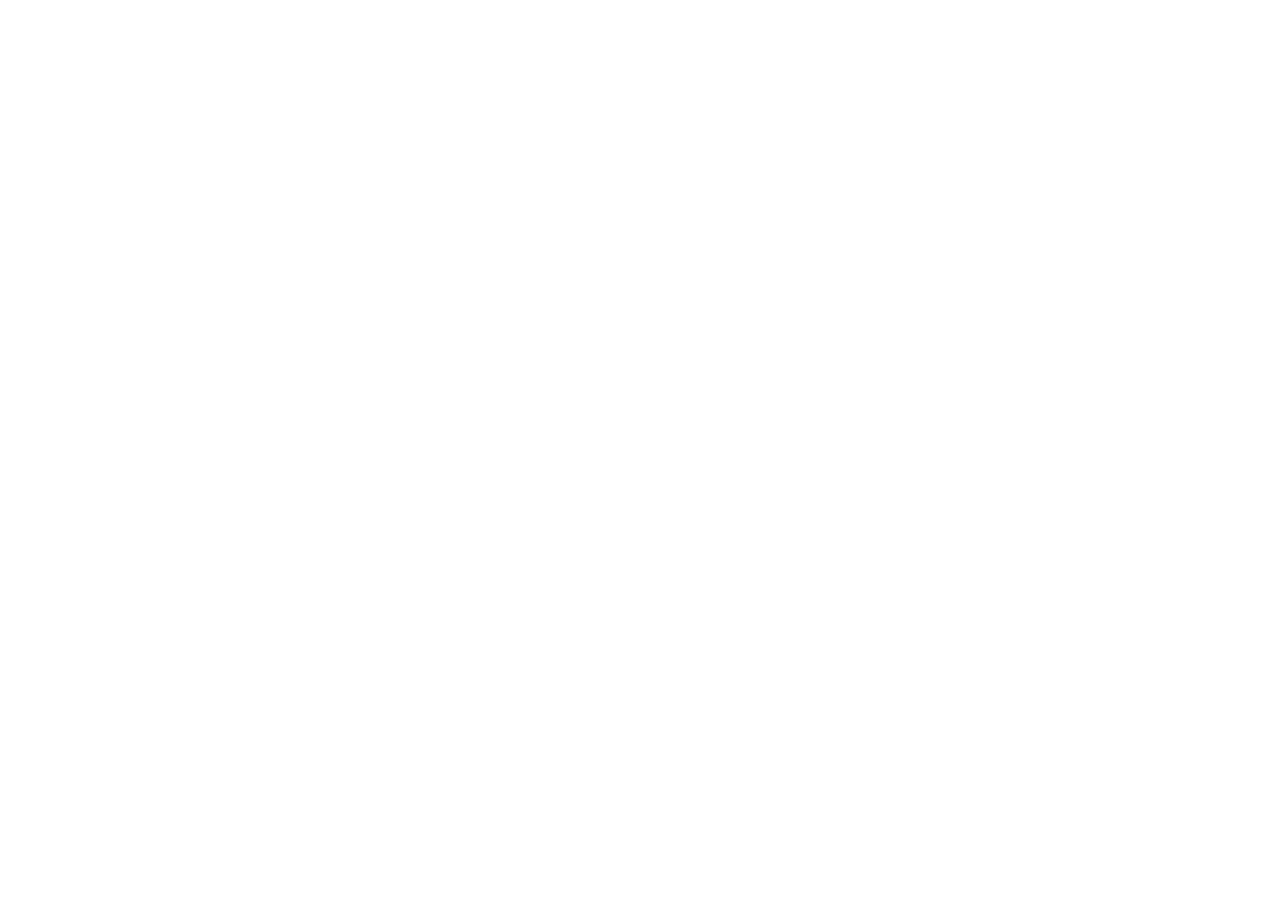
==== sales.html @ 1b394111 "added basic structure to html documents" ====
<!DOCTYPE html>

<html>
    <head>
        <!-- TODO: Link to CSS RESET -->
        <!-- TODO: Link to CSS STYLE -->
    </head>
    <body>
        <header>
            <h1></h1>
            <nav></nav>

        </header>
        <main>
            
        </main>
        <footer></footer>
        <!-- TODO: Link to JS-->
    </body>
</html>
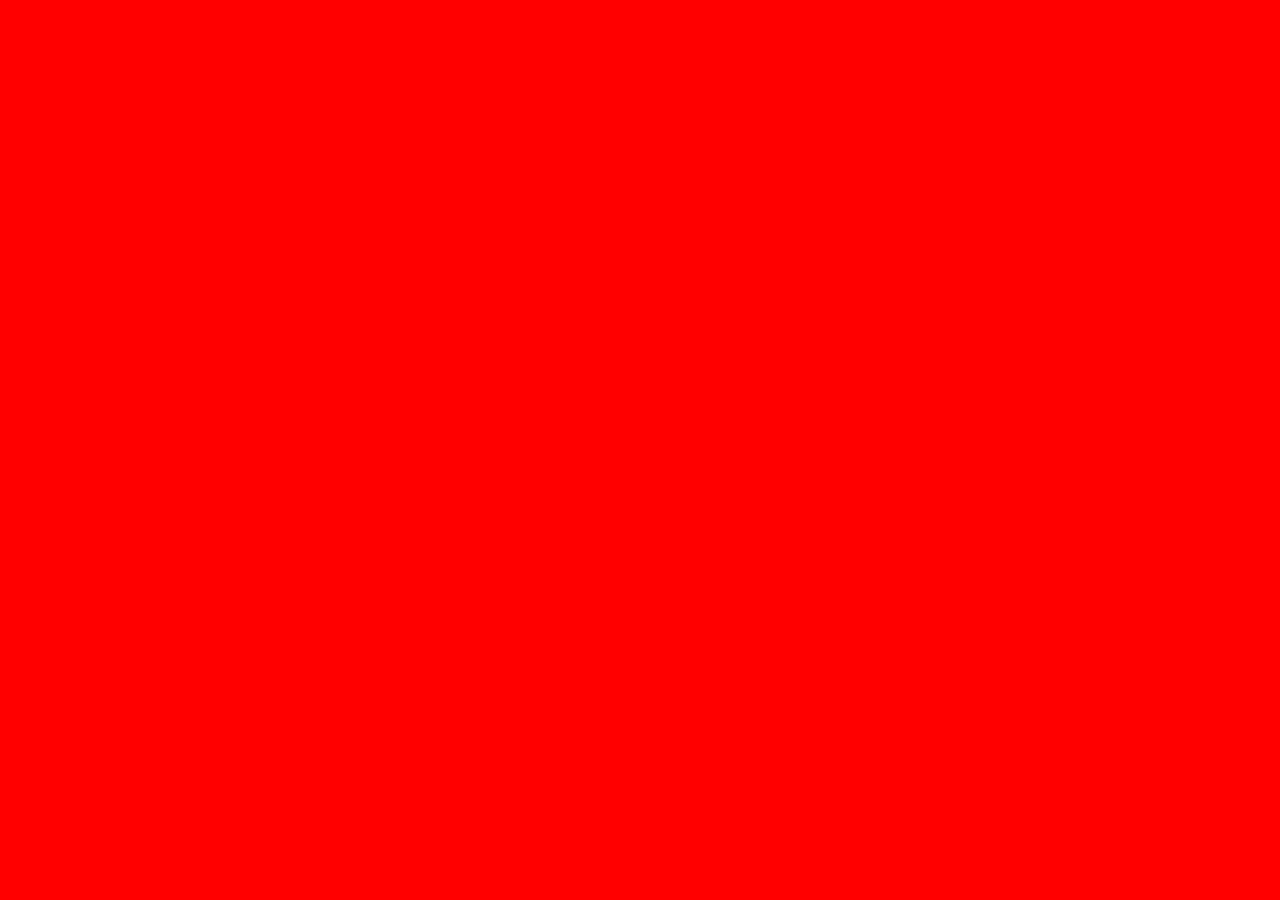
==== commit fb039439: "added basic language for each file" ====
--- a/sales.html
+++ b/sales.html
@@ -2,8 +2,10 @@
 
 <html>
     <head>
-        <!-- TODO: Link to CSS RESET -->
-        <!-- TODO: Link to CSS STYLE -->
+        <!-- Link to CSS RESET -->
+        <link href="css/reset.css" type="text/css" rel="stylesheet">
+        <!-- Link to CSS STYLE -->
+        <link href="css/style.css" type="text/css" rel="stylesheet">
     </head>
     <body>
         <header>
@@ -12,9 +14,11 @@
 
         </header>
         <main>
+            <ul id = store-list></ul>
             
         </main>
         <footer></footer>
-        <!-- TODO: Link to JS-->
+        <!-- Link to JS-->
+        <script src="js/app.js" type="text/javascript"></script>
     </body>
 </html>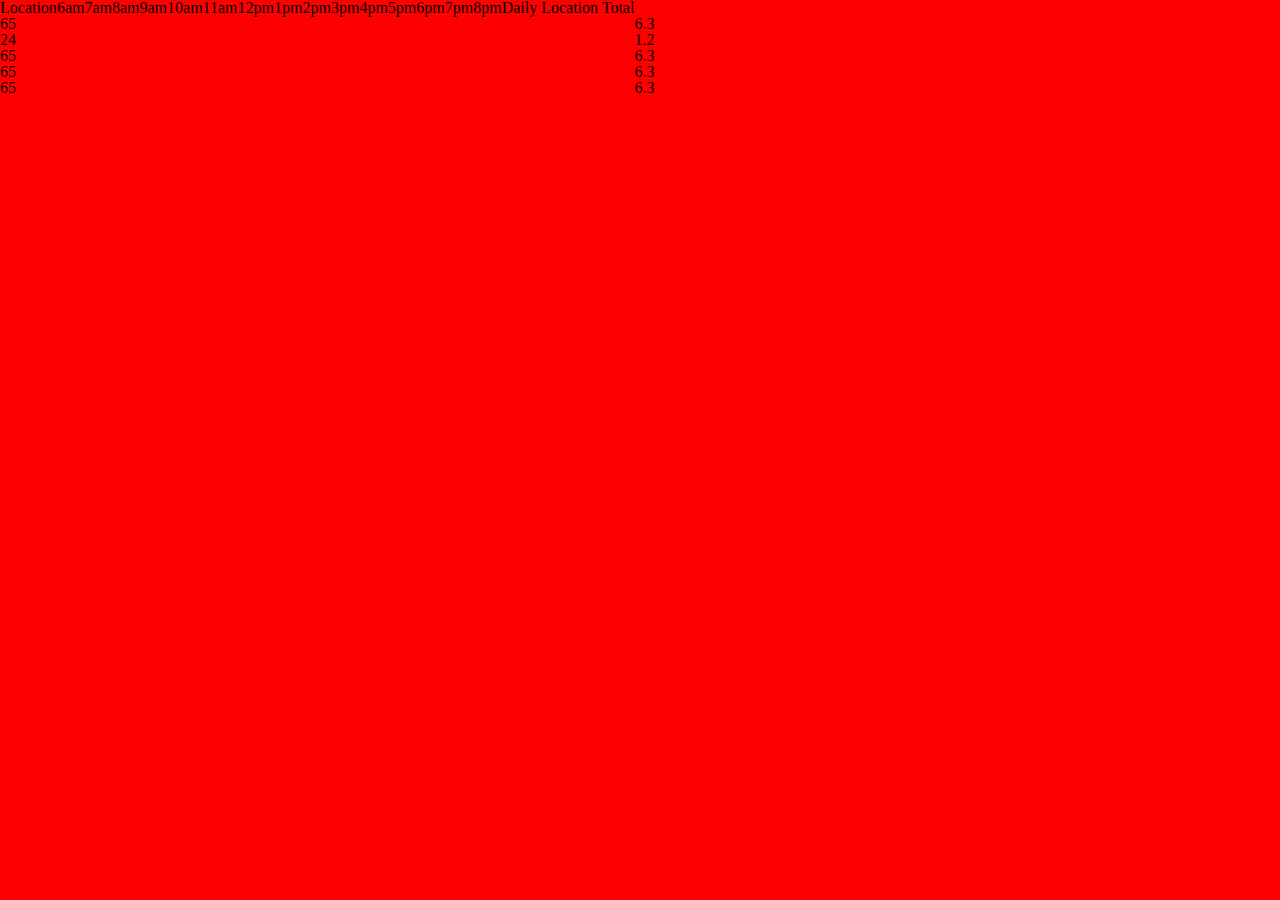
==== commit aefe3355: "built constructor functions and tables" ====
--- a/sales.html
+++ b/sales.html
@@ -14,8 +14,9 @@
 
         </header>
         <main>
-            <ul id = store-list></ul>
-            
+        <table>
+            <tbody id="storeList"></tbody>
+        </table>
         </main>
         <footer></footer>
         <!-- Link to JS-->
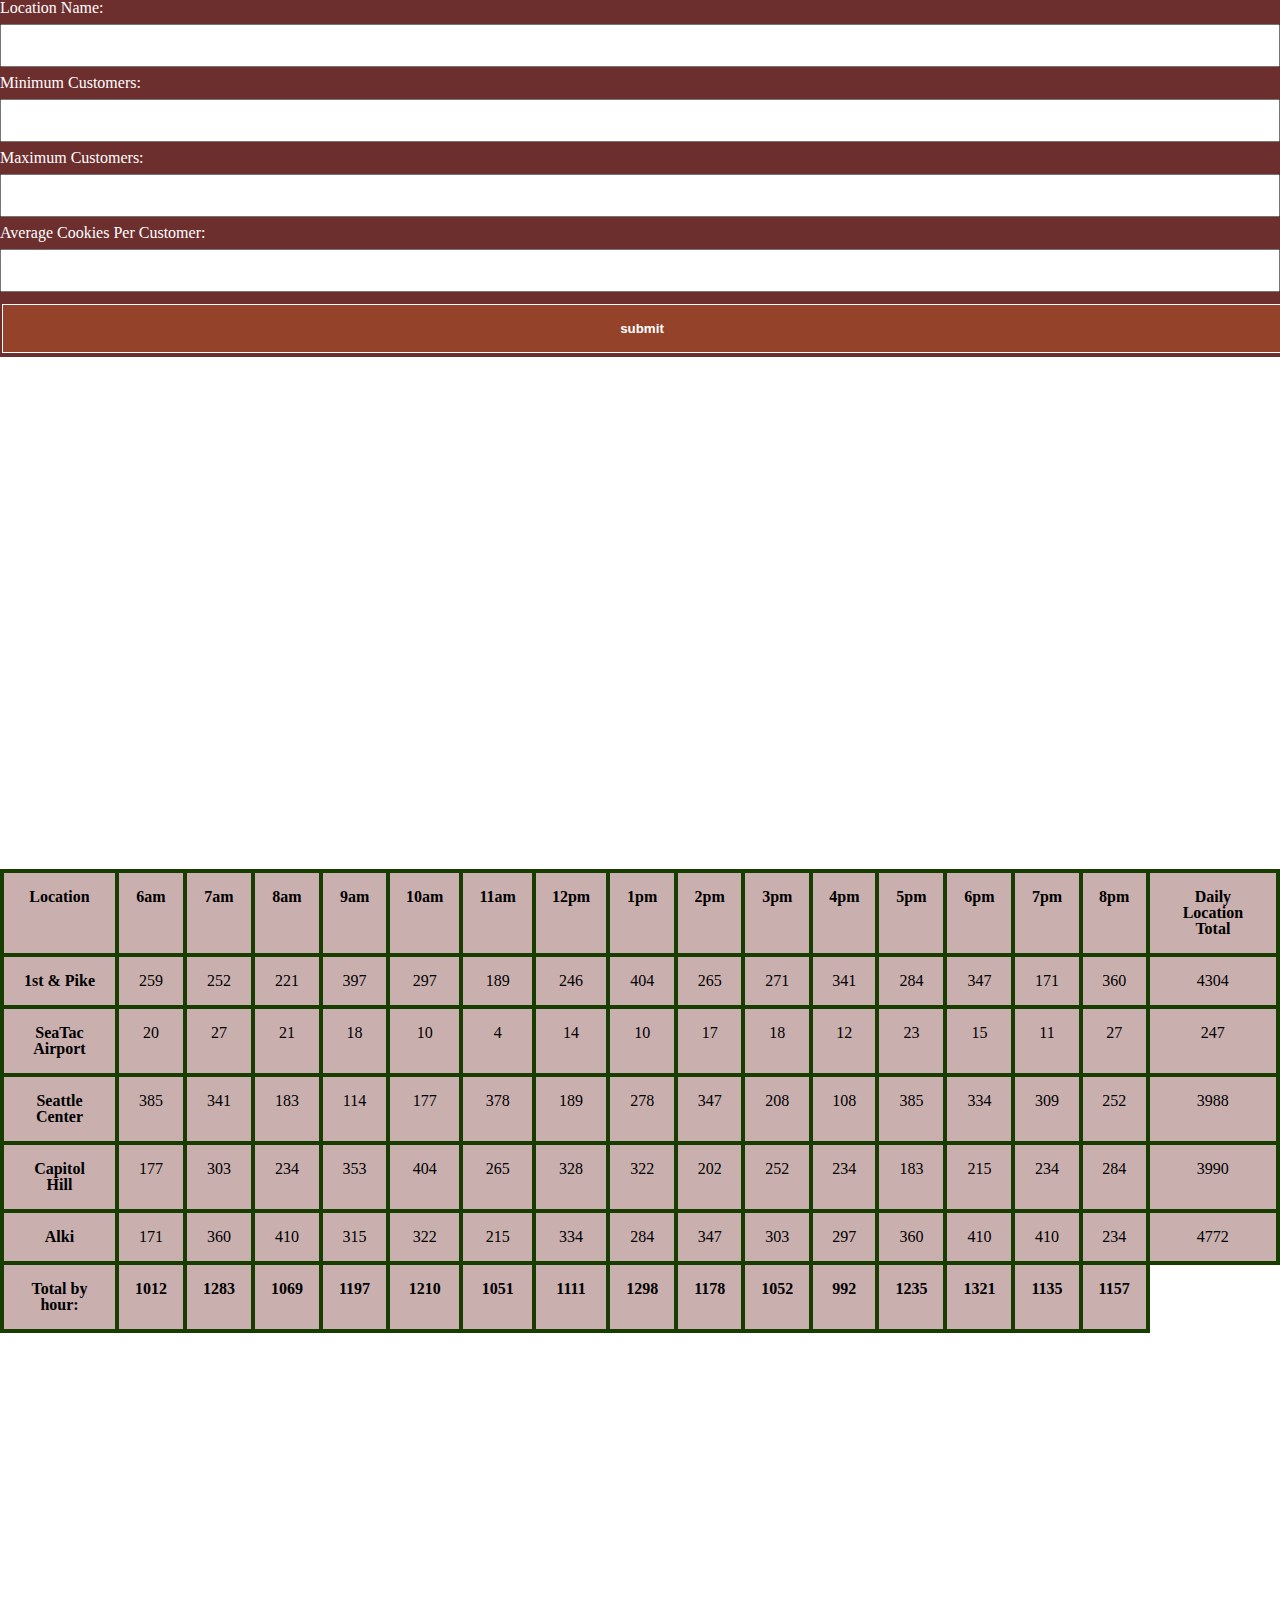
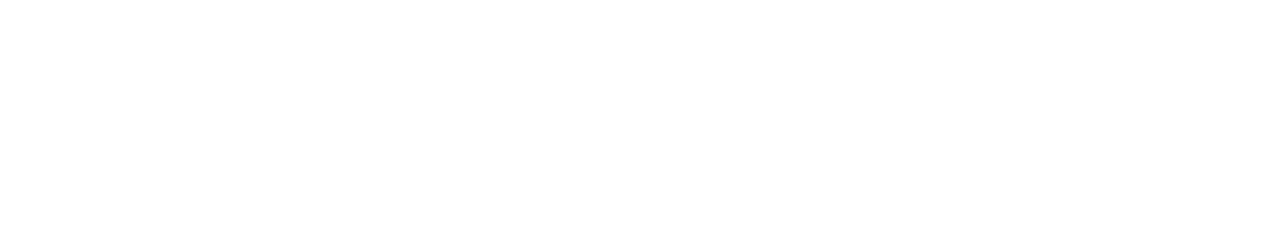
==== commit 912f5d2e: "Merge pull request #3 from SianCulligan/0831_forms" ====
--- a/sales.html
+++ b/sales.html
@@ -14,8 +14,25 @@
 
         </header>
         <main>
+
+            <!-- form needs to have location name, min, maxm avg -->
+            <form id="addAStoreForm">
+                <fieldset>
+                    <label>Location Name:</label>
+                    <input name = "locationName" type = "text"/>
+                    <label>Minimum Customers:</label>
+                    <input name = "minimum" type = "text"/>
+                    <label>Maximum Customers:</label>
+                    <input name = "maximum" type = "text"/>
+                    <label>Average Cookies Per Customer:</label>
+                    <input name = "averageCookies" type = "text"/>
+
+                    <input type = "submit" name = "submit" value = "submit"/>
+                </fieldset>
+            </form>
         <table>
             <tbody id="storeList"></tbody>
+            <tfoot id="tableFooter"></tfoot>
         </table>
         </main>
         <footer></footer>
--- a/css/style.css
+++ b/css/style.css
@@ -0,0 +1,54 @@
+body {
+    color: black;
+    background: url(https://images.unsplash.com/photo-1457092716468-97352752b749?ixlib=rb-1.2.1&ixid=eyJhcHBfaWQiOjEyMDd9&auto=format&fit=crop&w=2186&q=80);
+    
+}
+
+table{
+    text-align: center;
+    padding: 10%;
+    margin: 40% 0%;
+  }
+  
+  td:first-child {
+      font-weight: bolder;
+  }
+
+  tr:first-child {
+    font-weight: bolder;
+  }
+
+  td {
+    background-color: rgb(202, 175, 175);
+    color: rgb(0, 0, 0);
+    border: 4px solid  rgb(23, 61, 1);
+    padding: 1em;
+    margin: 1em;
+  
+  }
+
+  form {
+    background: rgb(109, 46, 46);
+    color: white;
+    text-align: left;
+  }
+
+  input {
+    box-sizing: border-box;
+    width: 100%;
+    padding: 12px 20px;
+    margin: 8px 0;
+  }
+
+  input[type=submit] {
+    background-color: rgb(148, 66, 42);
+    border: solid 1px white;
+    color: white;
+    font-weight: bold;
+    padding: 16px 32px;
+    margin: 4px 2px;
+  }
+
+
+
+  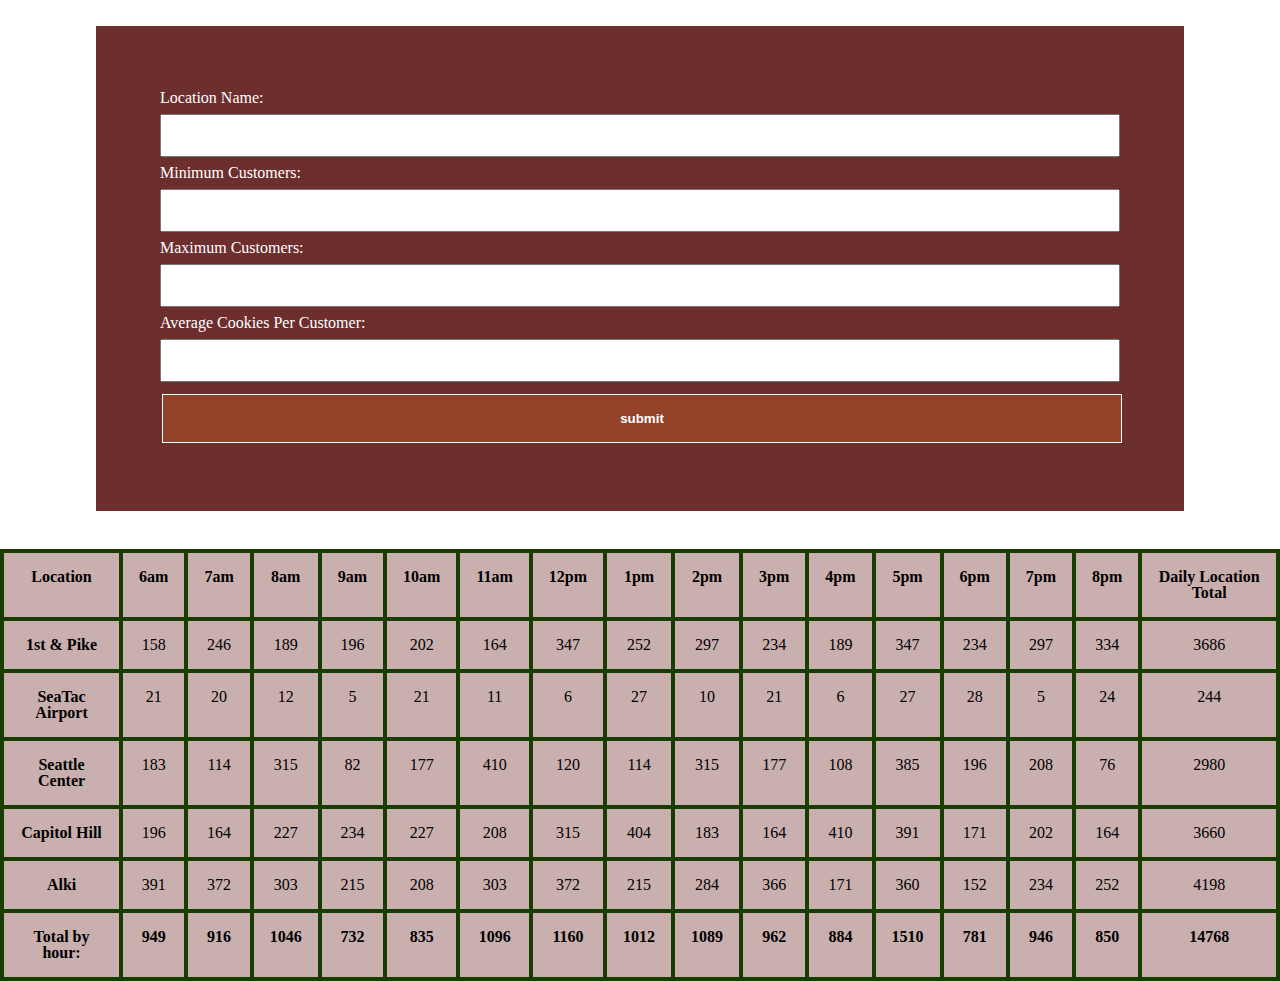
==== commit af225c0a: "bug fixes" ====
--- a/sales.html
+++ b/sales.html
@@ -2,9 +2,7 @@
 
 <html>
     <head>
-        <!-- Link to CSS RESET -->
         <link href="css/reset.css" type="text/css" rel="stylesheet">
-        <!-- Link to CSS STYLE -->
         <link href="css/style.css" type="text/css" rel="stylesheet">
     </head>
     <body>
@@ -14,8 +12,6 @@
 
         </header>
         <main>
-
-            <!-- form needs to have location name, min, maxm avg -->
             <form id="addAStoreForm">
                 <fieldset>
                     <label>Location Name:</label>
@@ -30,13 +26,10 @@
                     <input type = "submit" name = "submit" value = "submit"/>
                 </fieldset>
             </form>
-        <table>
-            <tbody id="storeList"></tbody>
-            <tfoot id="tableFooter"></tfoot>
+        <table id="storeList">
         </table>
         </main>
         <footer></footer>
-        <!-- Link to JS-->
         <script src="js/app.js" type="text/javascript"></script>
     </body>
 </html>--- a/css/style.css
+++ b/css/style.css
@@ -1,13 +1,15 @@
 body {
     color: black;
     background: url(https://images.unsplash.com/photo-1457092716468-97352752b749?ixlib=rb-1.2.1&ixid=eyJhcHBfaWQiOjEyMDd9&auto=format&fit=crop&w=2186&q=80);
-    
 }
 
 table{
     text-align: center;
     padding: 10%;
-    margin: 40% 0%;
+    margin-left: auto;
+    margin-right: auto;
+    table-layout: auto;
+    margin-top: 3%;
   }
   
   td:first-child {
@@ -24,13 +26,16 @@
     border: 4px solid  rgb(23, 61, 1);
     padding: 1em;
     margin: 1em;
-  
   }
 
   form {
     background: rgb(109, 46, 46);
     color: white;
     text-align: left;
+    width: 960px;
+    margin: 0px auto;
+    margin-top: 2%;
+    padding: 5%;
   }
 
   input {
@@ -47,8 +52,4 @@
     font-weight: bold;
     padding: 16px 32px;
     margin: 4px 2px;
-  }
-
-
-
-  +  }